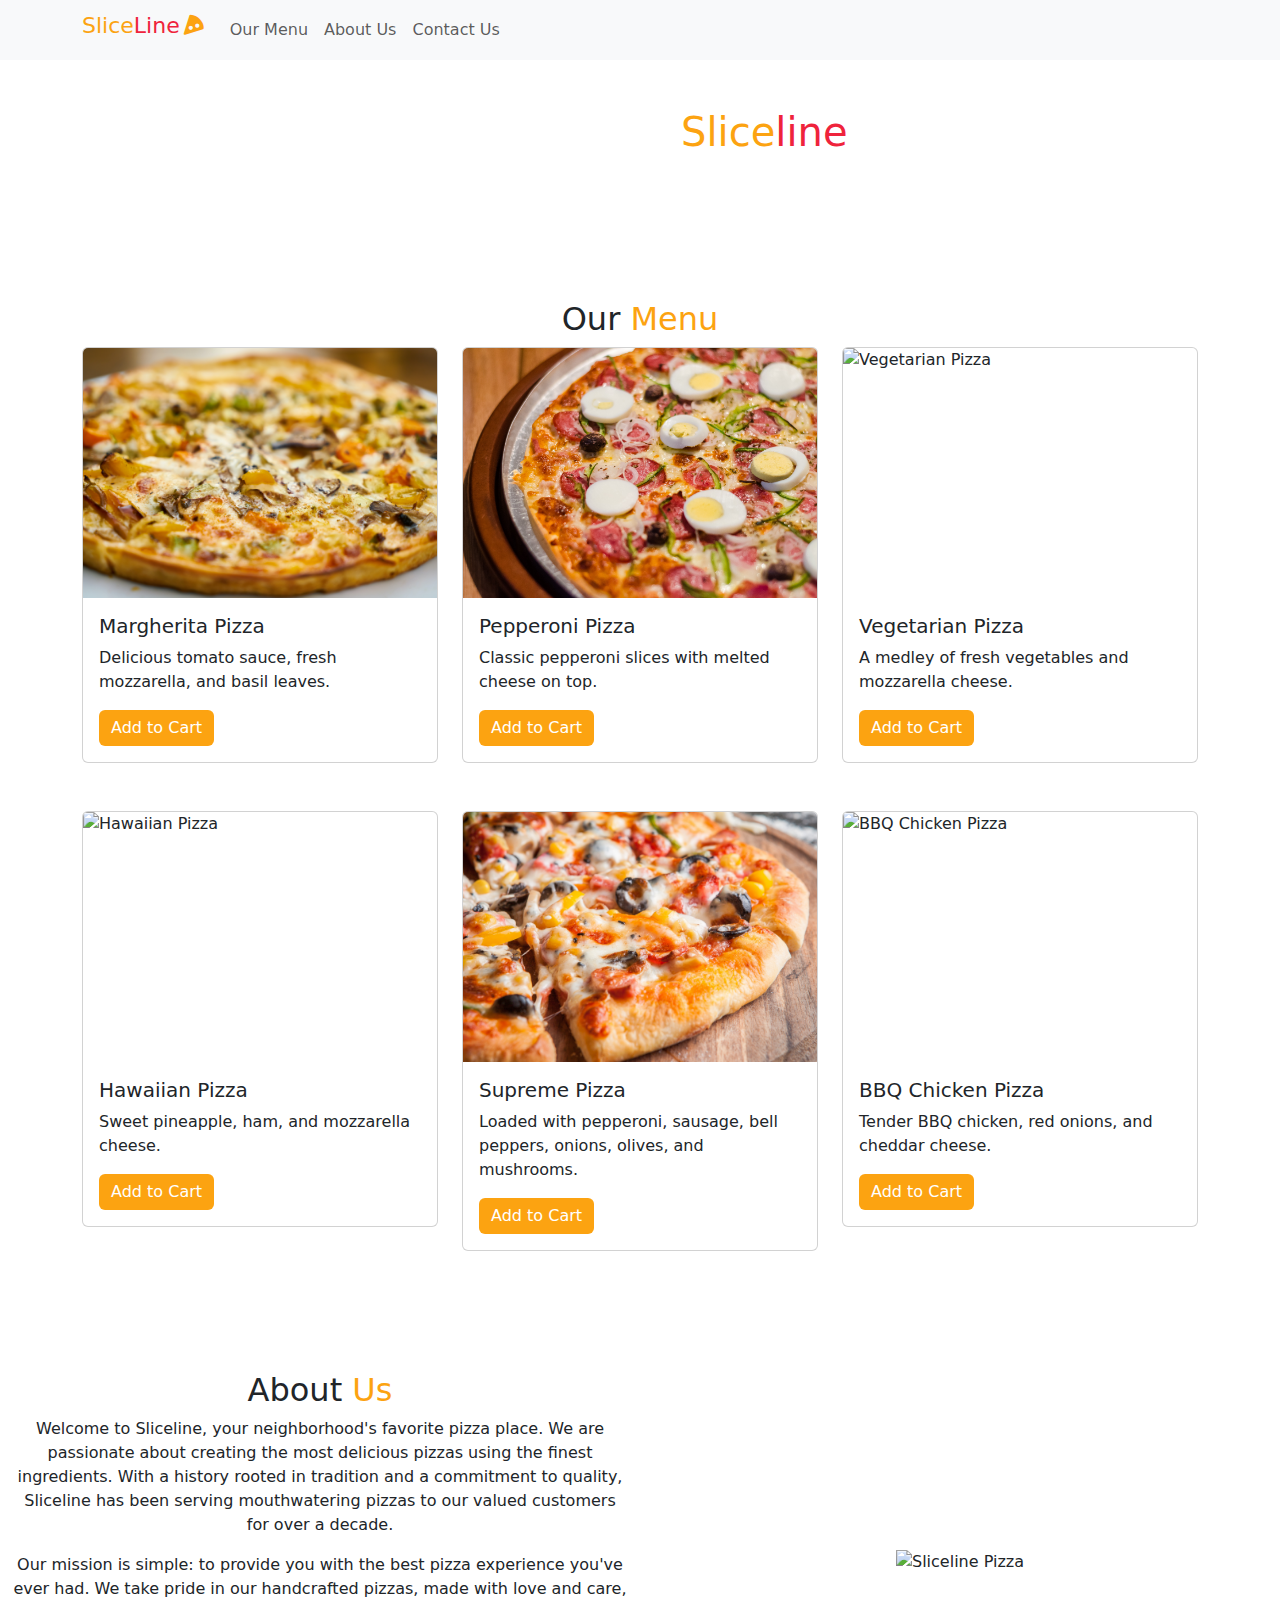
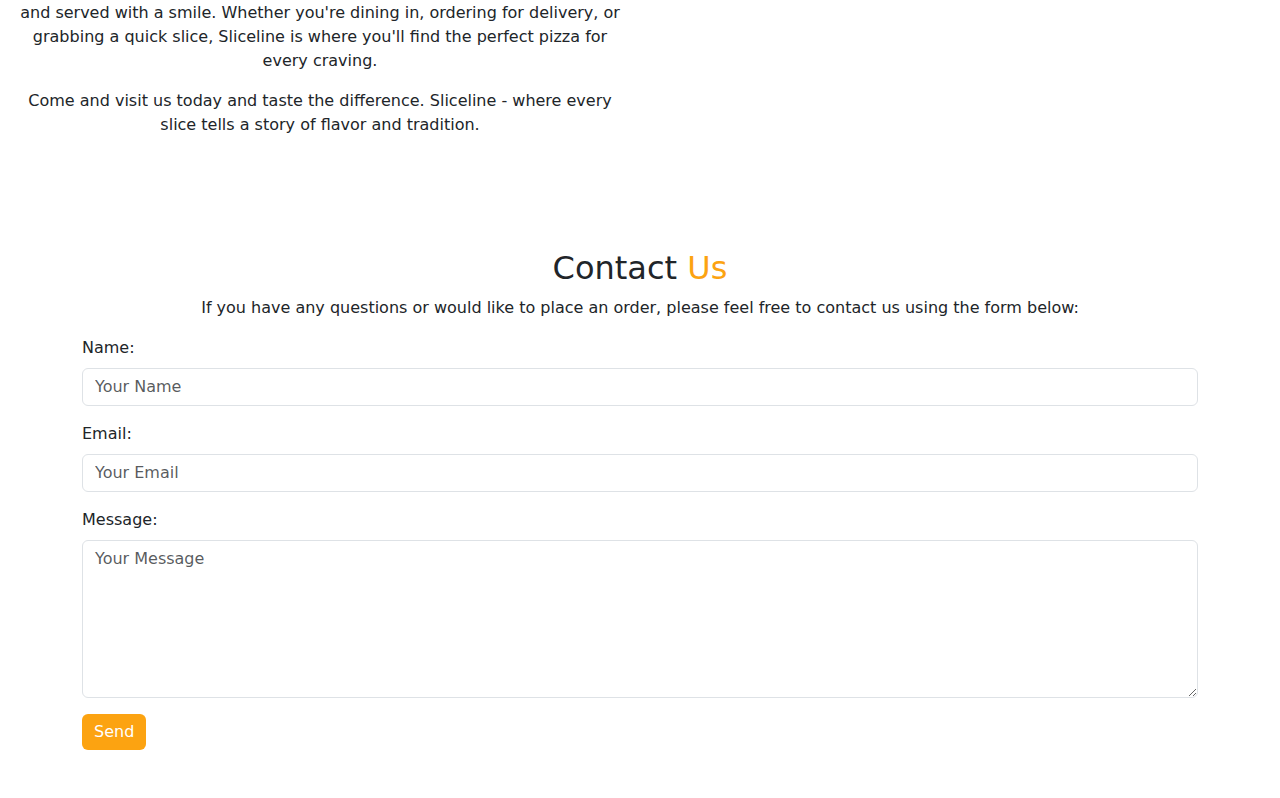
==== index.html @ e51978d9 "Updated the NavLinks" ====
<!DOCTYPE html>
<html lang="en">
<head>
    <meta charset="UTF-8">
    <meta name="viewport" content="width=device-width, initial-scale=1.0">
    <title>Sliceline - Best Pizza in Town</title>
    <link href='https://unpkg.com/boxicons@2.1.4/css/boxicons.min.css' rel='stylesheet'>
    <!-- Add Bootstrap 5 CSS -->
    <link rel="stylesheet" href="https://cdn.jsdelivr.net/npm/bootstrap@5.2.3/dist/css/bootstrap.min.css">
    <link rel="stylesheet" href="https://cdn.jsdelivr.net/npm/bootstrap@5.5.0/dist/css/bootstrap.min.css">
    <!-- Link to your custom CSS file (styles.css) if needed -->
    <link rel="stylesheet" type="text/css" href="main.css">
</head>
<body>

    <!-- Navigation Bar -->
    <nav class="navbar navbar-expand-lg navbar-light bg-light">
        <div class="container">
            <a class="navbar-brand" href="#"><h4 class="logo">Slice<span>Line</span> <i class='bx bxs-pizza'></i></h4></a>
            <button class="navbar-toggler" type="button" data-bs-toggle="collapse" data-bs-target="#navbarNav" aria-controls="navbarNav" aria-expanded="false" aria-label="Toggle navigation">
                <span class="navbar-toggler-icon"></span>
            </button>
            <div class="collapse navbar-collapse" id="navbarNav">
                <ul class="navbar-nav ml-auto">
                    <li class="nav-item">
                        <a class="nav-link" href="#about">Our Menu</a>
                    </li>
                    <li class="nav-item">
                        <a class="nav-link" href="#menu">About Us</a>
                    </li>
                    <li class="nav-item">
                        <a class="nav-link" href="#contact">Contact Us</a>
                    </li>
                </ul>
            </div>
        </div>
    </nav>

    <!-- Header -->
    <header class="text-center py-5">
        <h1>Welcome to <span>Slice</span><span class="span2">line</span></h1>
        <p>Your go-to destination for the best pizza in town!</p>
    </header>

    <!-- Our Menu Section -->
    <section id="menu" class="container py-5">
        <h2 class="text-center">Our <span>Menu</span></h2>
        <div id="menu-items" class="row row-cols-1 row-cols-md-3 g-4"></div>
    </section>
    

        <!-- About Us Section -->
<section id="about" class="container-fluid py-5">
    <div class="row justify-content-center align-items-center">
        <div class="col-lg-6 text-center">
            <h2>About <span>Us</span></h2>
            <p>Welcome to Sliceline, your neighborhood's favorite pizza place. We are passionate about creating the most delicious pizzas using the finest ingredients. With a history rooted in tradition and a commitment to quality, Sliceline has been serving mouthwatering pizzas to our valued customers for over a decade.</p>
            <p>Our mission is simple: to provide you with the best pizza experience you've ever had. We take pride in our handcrafted pizzas, made with love and care, and served with a smile. Whether you're dining in, ordering for delivery, or grabbing a quick slice, Sliceline is where you'll find the perfect pizza for every craving.</p>
            <p>Come and visit us today and taste the difference. Sliceline - where every slice tells a story of flavor and tradition.</p>
        </div>
        <div class="col-lg-6 text-center">
            <img src="./Images/bbq-chicken.jpg" alt="Sliceline Pizza" class="img-fluid">
        </div>
    </div>
</section>

    
    <!-- Contact Us Section -->
    <section id="contact" class="container py-5">
        <h2 class="text-center">Contact <span>Us</span></h2>
        <p class="text-center">If you have any questions or would like to place an order, please feel free to contact us using the form below:</p>

        <!-- Contact Form -->
        <form>
            <div class="mb-3">
                <label for="name" class="form-label">Name:</label>
                <input type="text" class="form-control" id="name" placeholder="Your Name" required>
            </div>
            <div class="mb-3">
                <label for="email" class="form-label">Email:</label>
                <input type="email" class="form-control" id="email" placeholder="Your Email" required>
            </div>
            <div class="mb-3">
                <label for="message" class="form-label">Message:</label>
                <textarea class="form-control" id="message" rows="6" placeholder="Your Message" required></textarea>
            </div>
            <button type="submit" class="btn btn-primary">Send</button>
        </form>
    </section>

    <!-- Add Bootstrap 5 JS and Popper.js (if needed) -->
    <script src="./script.js"></script>
    <script src="https://cdn.jsdelivr.net/npm/bootstrap@5.2.3/dist/js/bootstrap.min.js"></script>
    <script src="https://cdn.jsdelivr.net/npm/@popperjs/core@2.11.6/dist/umd/popper.min.js"></script>
    <script src="https://cdn.jsdelivr.net/npm/bootstrap@5.5.0/dist/js/bootstrap.min.js"></script>
</body>
</html>
---- main.css ----
:root
{
    --black: #000000;
    --blue: #14213D;
    --red: #ef233c;
    --orange: #FCA311;
    --orangyish-yellow: hsla(37, 100%, 51%, 0.7);
    --gray: #E5E5E5;
    --white: #FFFFFF;
}

header {
    background-image: url('./Images/bg.jpg'); /* Replace with your image file path */
    background-size: cover;
    background-position: center;
    color: #fff;
}
nav
{
    top: 0;
    display: flex;
    justify-content: space-between;
    align-items: center;
    padding: 10px 5%;
}

h4
{
    font-size: 22px;
    display: flex;
    align-items: center;
    color: var(--orange);
}

nav h4 span
{
    color: var(--red);
}

nav h4 i
{
    font-size: 26px;
    color: var(--orange);
}


span
{
    color: var(--orange);
}


.span2
{
    color: var(--red);
}

#menu-items img
{
    height: 250px;
    object-fit: cover;
}

.btn
{
    background: var(--orange);
    border: none;
    transition: transform 0.2s ease;
}

.btn:hover
{
    background: var(--orangyish-yellow);
    
}


#about img
{
    height: 450px;
    width: 600px;
    object-fit: cover;
}
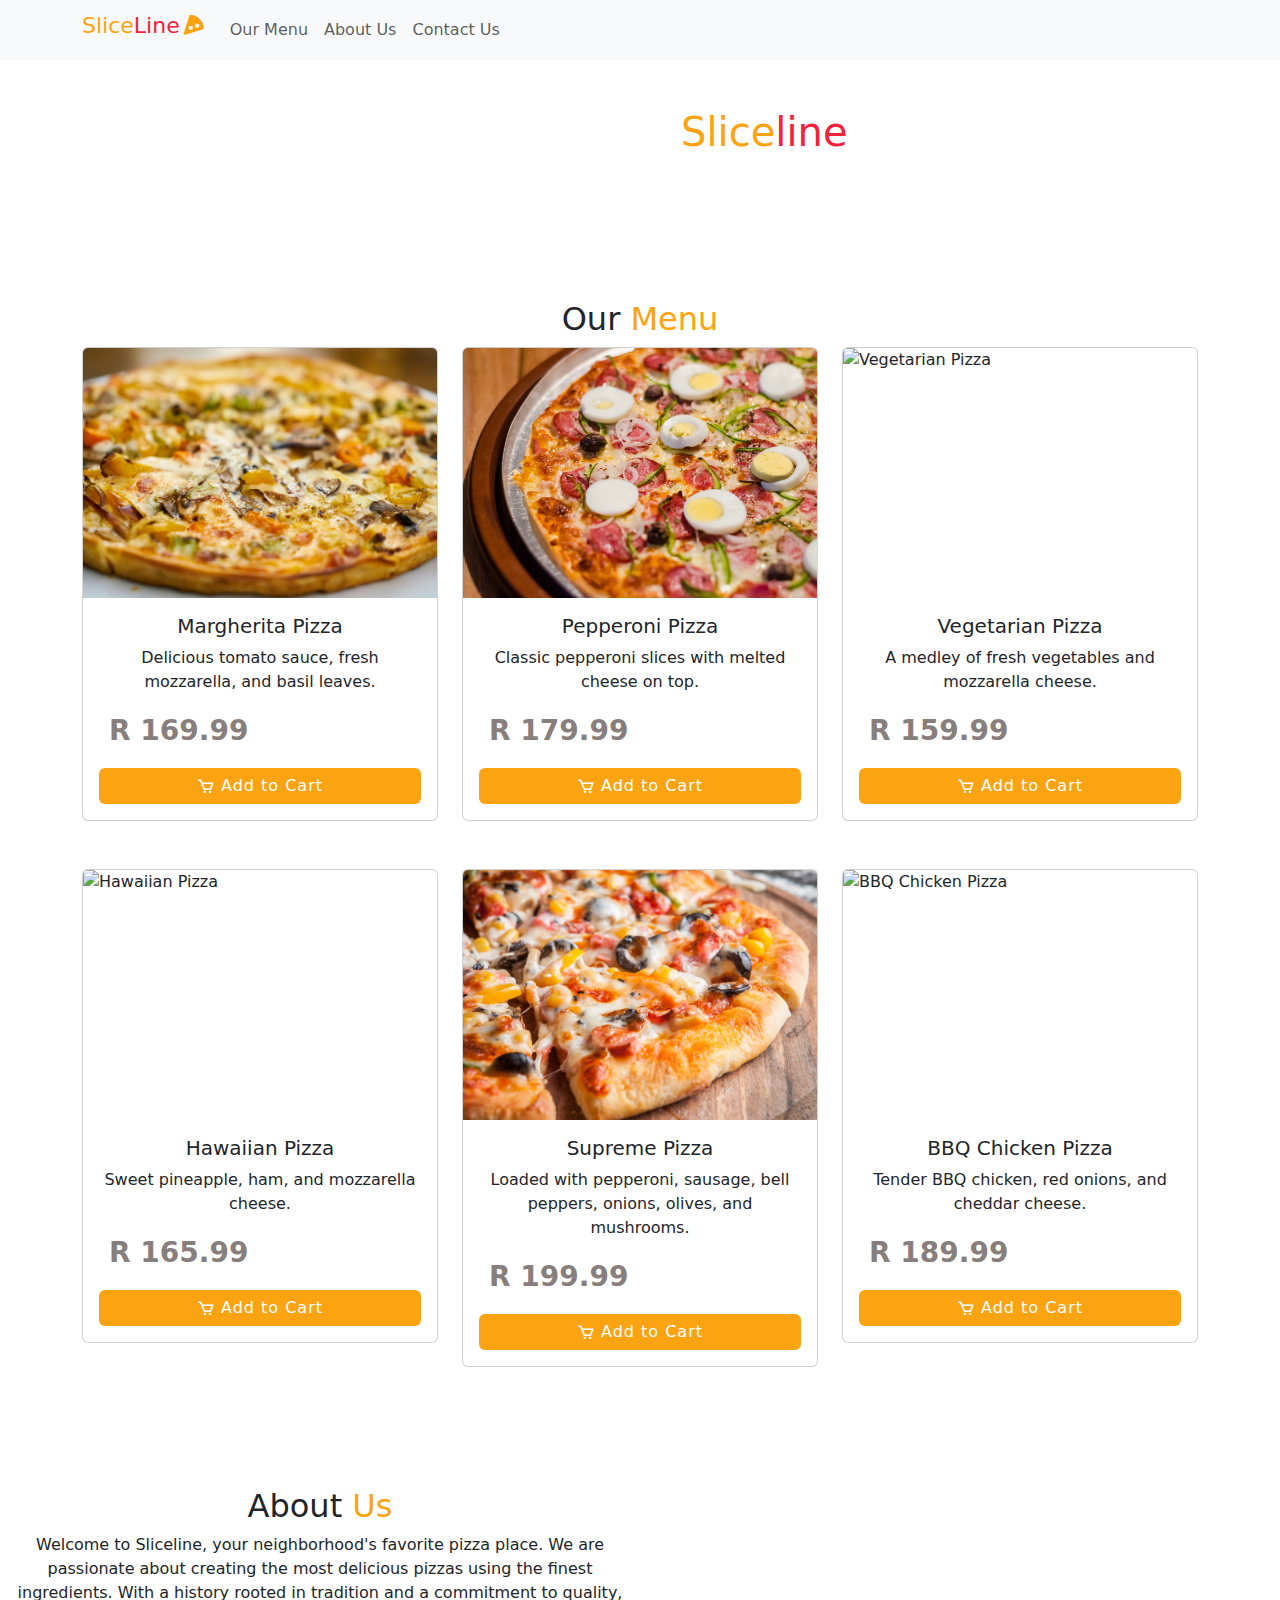
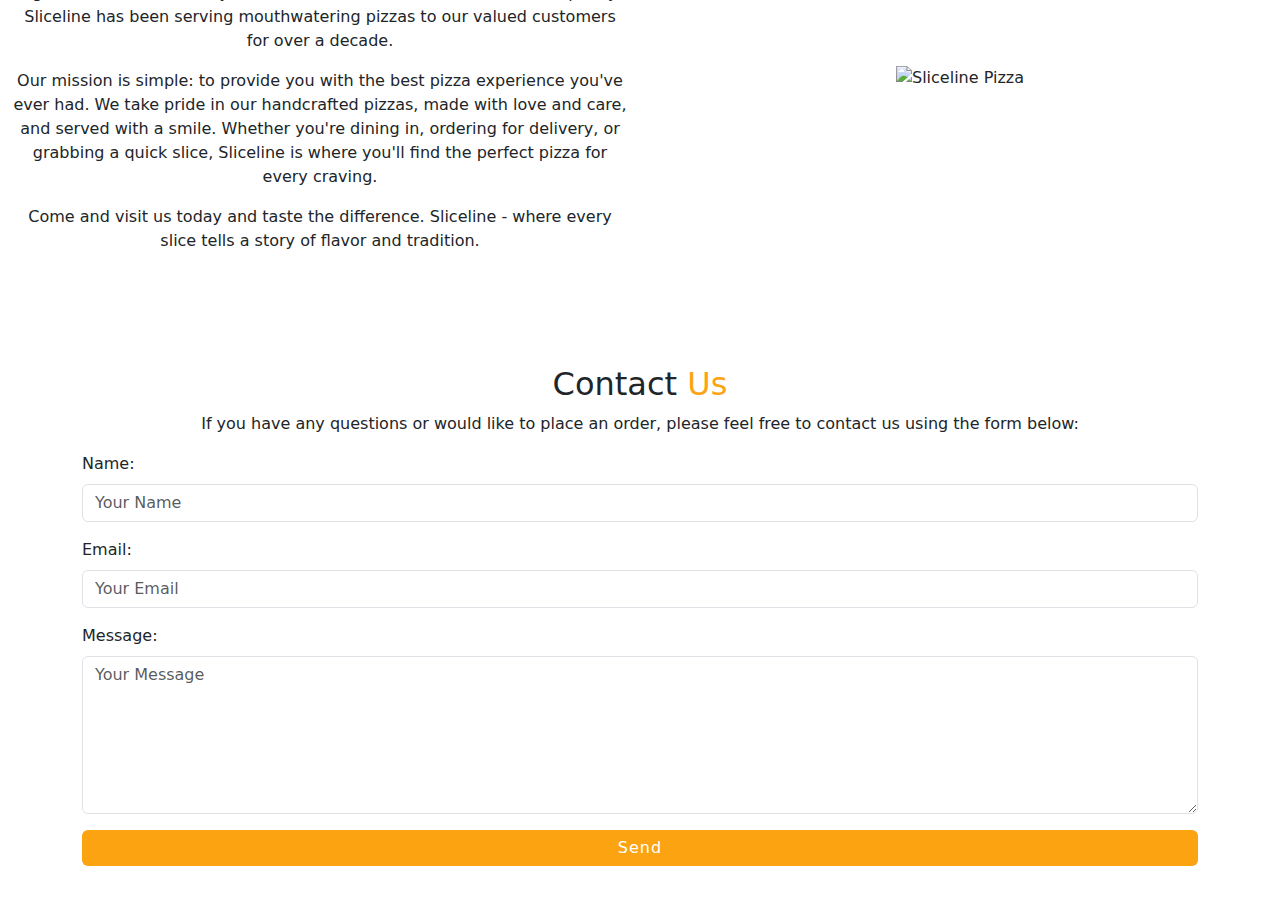
==== commit 5db269b5: "Added a price to the pizzas" ====
--- a/index.html
+++ b/index.html
@@ -7,7 +7,6 @@
     <link href='https://unpkg.com/boxicons@2.1.4/css/boxicons.min.css' rel='stylesheet'>
     <!-- Add Bootstrap 5 CSS -->
     <link rel="stylesheet" href="https://cdn.jsdelivr.net/npm/bootstrap@5.2.3/dist/css/bootstrap.min.css">
-    <link rel="stylesheet" href="https://cdn.jsdelivr.net/npm/bootstrap@5.5.0/dist/css/bootstrap.min.css">
     <!-- Link to your custom CSS file (styles.css) if needed -->
     <link rel="stylesheet" type="text/css" href="main.css">
 </head>
@@ -23,10 +22,10 @@
             <div class="collapse navbar-collapse" id="navbarNav">
                 <ul class="navbar-nav ml-auto">
                     <li class="nav-item">
-                        <a class="nav-link" href="#about">Our Menu</a>
+                        <a class="nav-link" href="#menu">Our Menu</a>
                     </li>
                     <li class="nav-item">
-                        <a class="nav-link" href="#menu">About Us</a>
+                        <a class="nav-link" href="#about">About Us</a>
                     </li>
                     <li class="nav-item">
                         <a class="nav-link" href="#contact">Contact Us</a>
@@ -92,6 +91,6 @@
     <script src="./script.js"></script>
     <script src="https://cdn.jsdelivr.net/npm/bootstrap@5.2.3/dist/js/bootstrap.min.js"></script>
     <script src="https://cdn.jsdelivr.net/npm/@popperjs/core@2.11.6/dist/umd/popper.min.js"></script>
-    <script src="https://cdn.jsdelivr.net/npm/bootstrap@5.5.0/dist/js/bootstrap.min.js"></script>
+    
 </body>
 </html>
--- a/main.css
+++ b/main.css
@@ -63,8 +63,13 @@
 
 .btn
 {
+    width: 100%;
     background: var(--orange);
     border: none;
+    display: flex;
+    justify-content: center;
+    align-items: center;
+    letter-spacing: 1px;
     transition: transform 0.2s ease;
 }
 
@@ -74,10 +79,35 @@
     
 }
 
+.btn i{
+    font-size: 18px;
+    margin-right: 5px;
+}
 
 #about img
 {
     height: 450px;
     width: 600px;
     object-fit: cover;
-}+}
+
+
+.price-label {
+    font-size: 28px; 
+    padding-left: 10px;
+    color: #726865de; 
+    font-weight: bold; 
+    text-transform: uppercase; 
+    margin-top: 10px; 
+}
+
+/* Center align card headings */
+.card-title {
+    text-align: center;
+}
+
+/* Add padding to card descriptions */
+.card-description {
+    
+    text-align: center;
+}
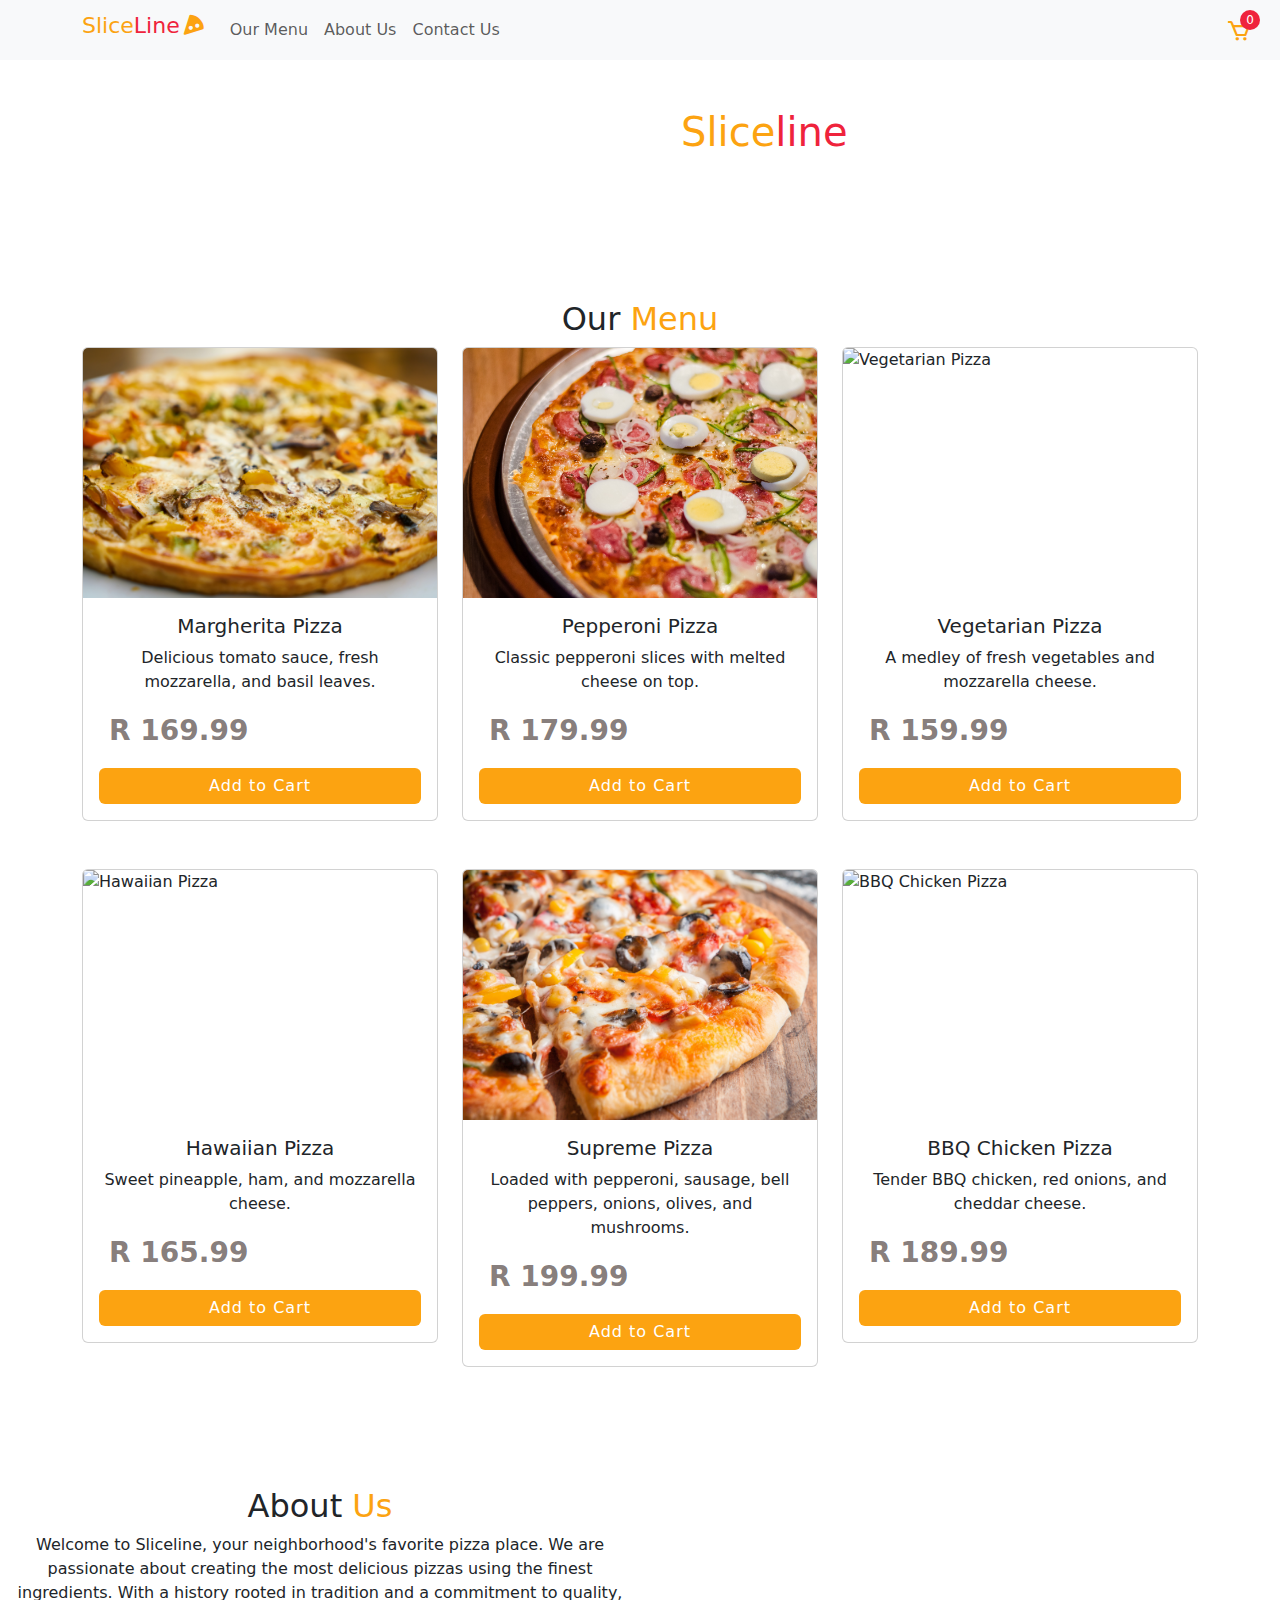
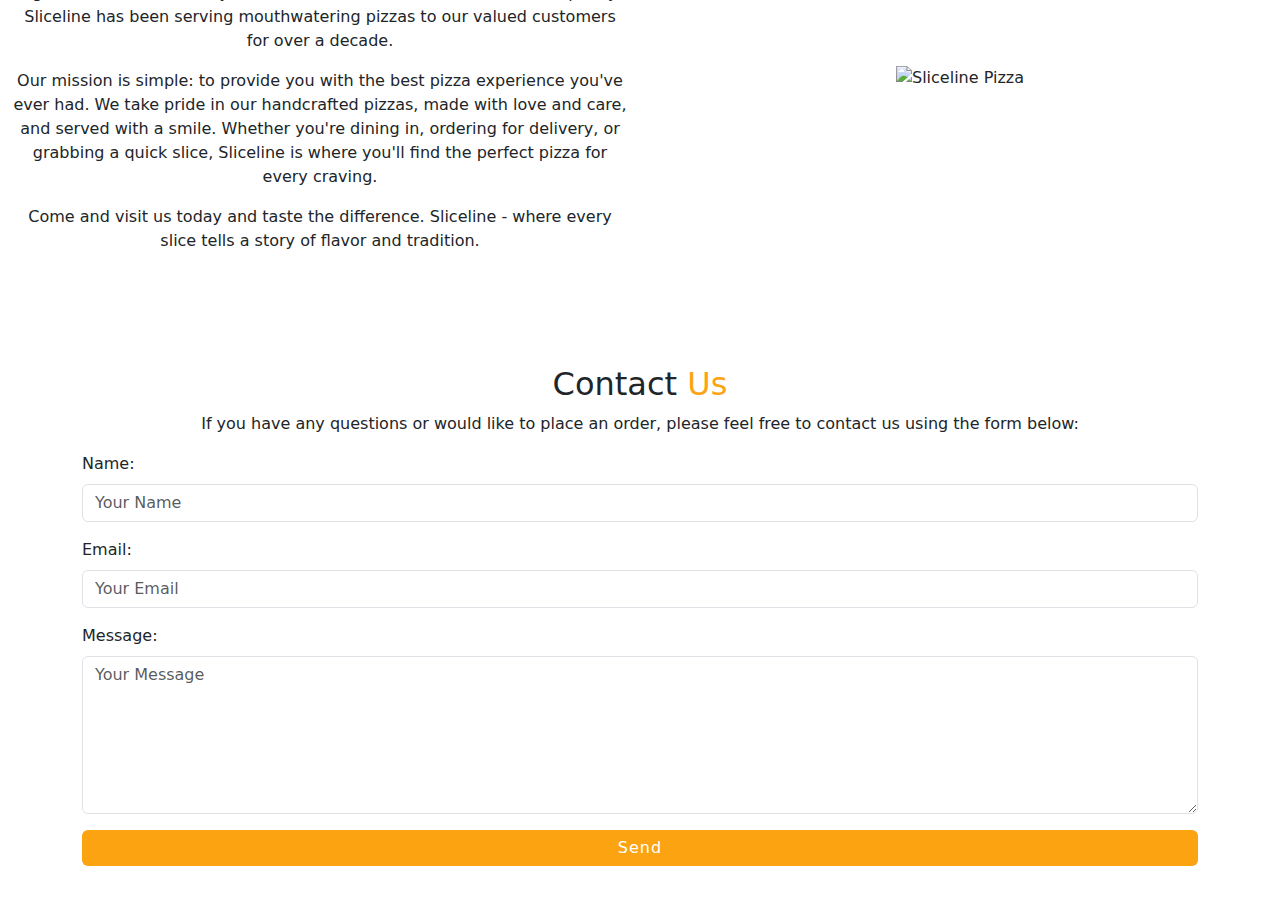
==== commit ea225500: "Added a cart" ====
--- a/index.html
+++ b/index.html
@@ -29,6 +29,13 @@
                     </li>
                     <li class="nav-item">
                         <a class="nav-link" href="#contact">Contact Us</a>
+                    </li>
+                    <li class="cart-icon nav-item">
+                        <a href="#" class="nav-link">
+                            <i class="bx bx-cart">
+                            </i>
+                        </a>
+                        <span class="cart-item-count">0</span>
                     </li>
                 </ul>
             </div>
--- a/main.css
+++ b/main.css
@@ -7,6 +7,11 @@
     --orangyish-yellow: hsla(37, 100%, 51%, 0.7);
     --gray: #E5E5E5;
     --white: #FFFFFF;
+}
+
+*, *::before, *::after
+{
+    border: none;
 }
 
 header {
@@ -22,6 +27,7 @@
     justify-content: space-between;
     align-items: center;
     padding: 10px 5%;
+    position: relative;
 }
 
 h4
@@ -54,6 +60,36 @@
 {
     color: var(--red);
 }
+
+.cart-icon {
+    position: absolute;
+    right: 0; /* Align the cart icon to the right */
+    margin-right: 20px; /* Add some right margin for spacing */
+}
+
+/* Style the cart icon */
+.cart-icon a i {
+    font-size: 26px; /* Adjust the icon size */
+    color: var(--orange); /* Set the icon color */
+}
+
+
+/* Position the cart item count */
+.cart-item-count {
+    position: absolute;
+    top: 0;
+    right: 0;
+    background-color: var(--red); /* Background color for the item count */
+    color: white; /* Text color for the item count */
+    font-size: 12px; /* Adjust the font size as needed */
+    width: 20px; /* Adjust the width as needed */
+    height: 20px; /* Adjust the height as needed */
+    border-radius: 50%; /* Make it a circle */
+    text-align: center; /* Center the text horizontally */
+    line-height: 20px; /* Center the text vertically */
+    z-index: 2; /* Ensure it's above the cart icon */
+}
+
 
 #menu-items img
 {
@@ -111,3 +147,12 @@
     
     text-align: center;
 }
+
+
+@media (max-width: 786px) {
+    .cart-icon
+    {
+        bottom: 0;
+        padding-right: 5px;
+    }
+}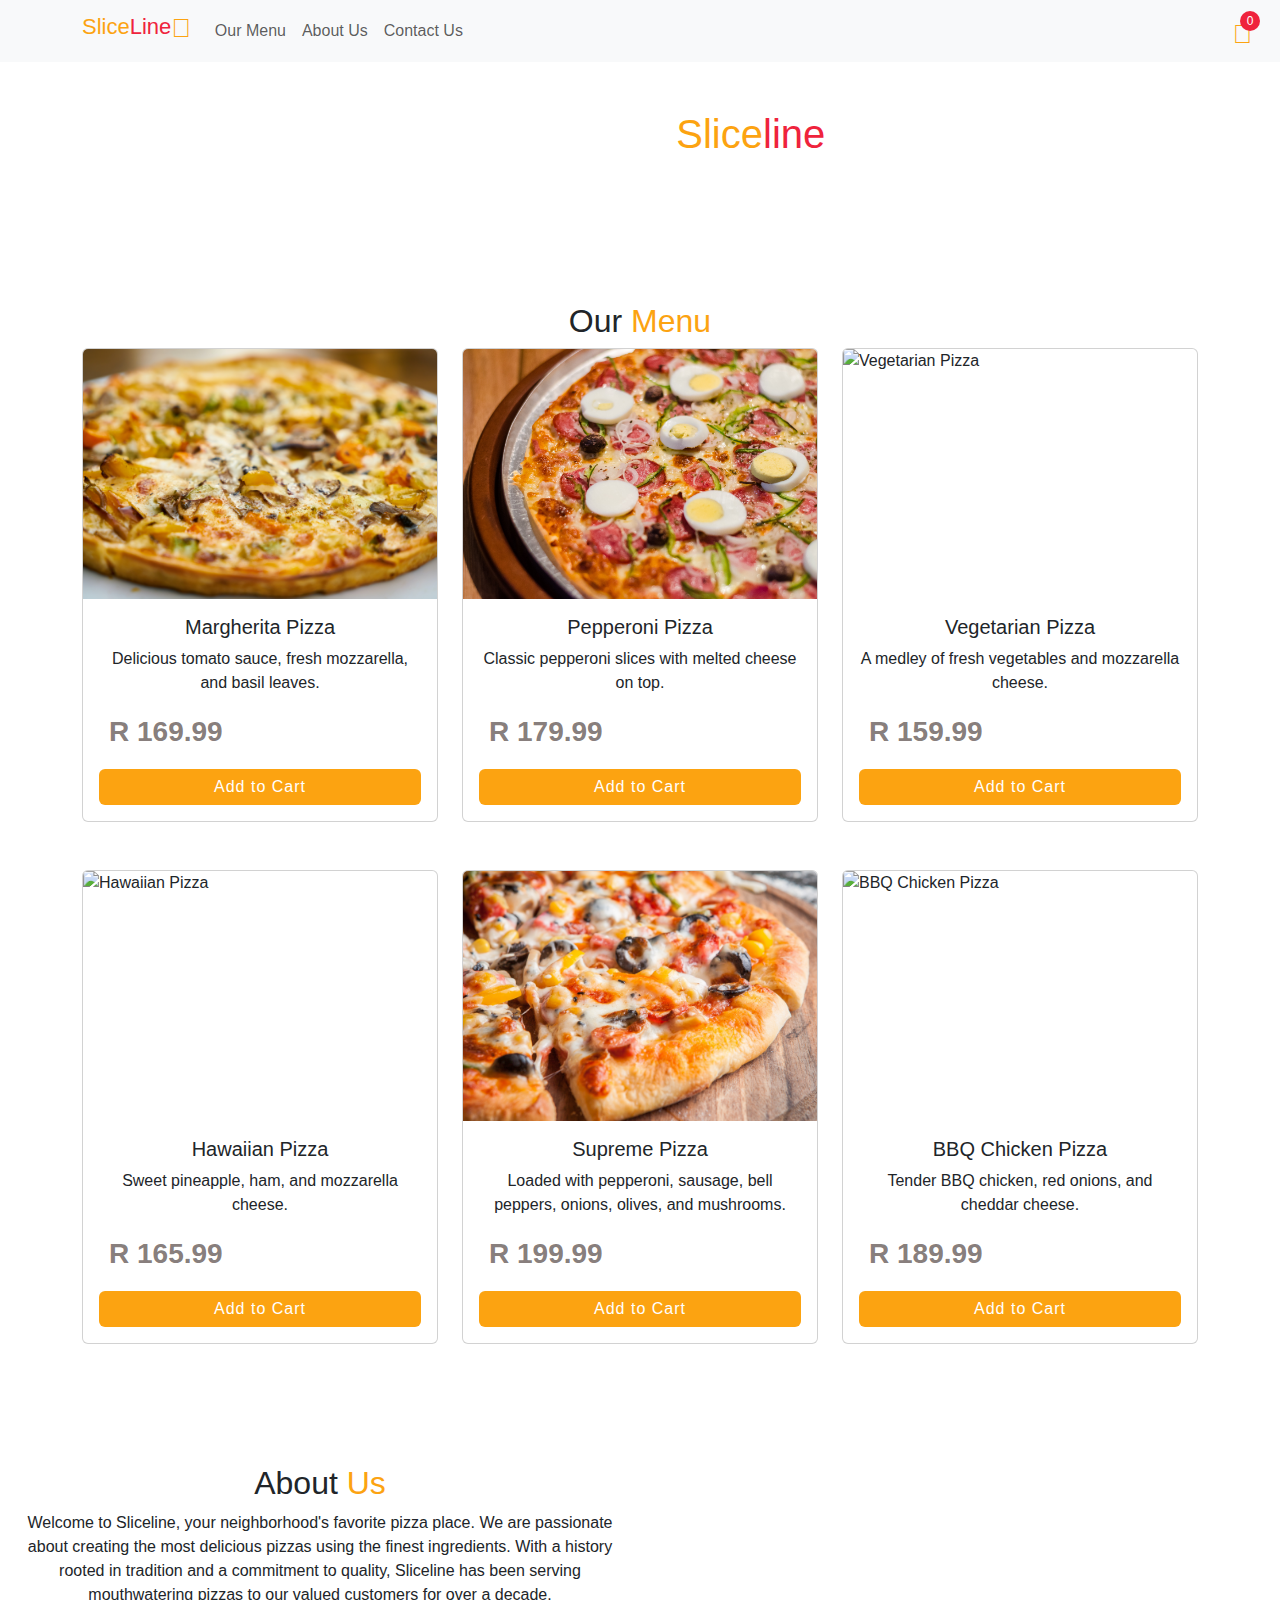
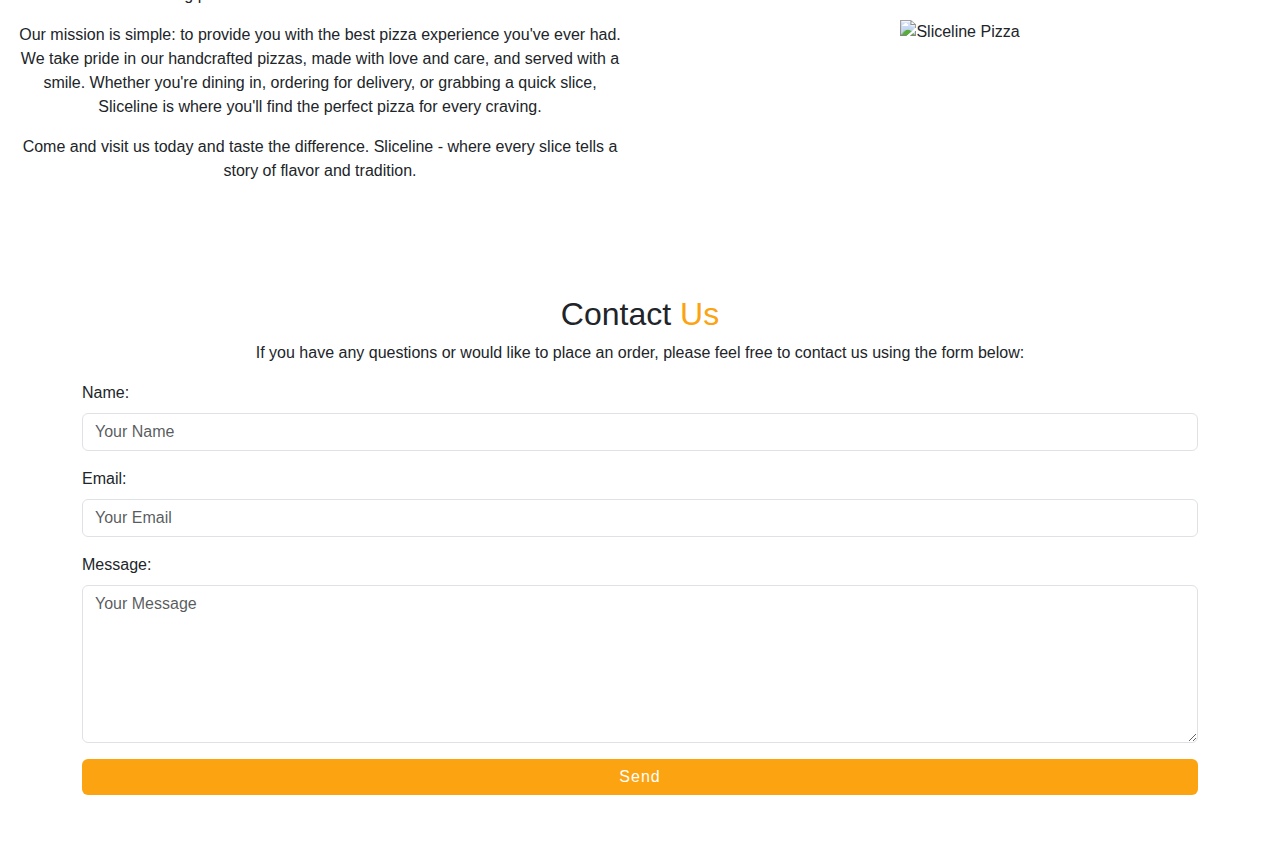
==== commit b787d6c3: "Created a checkout page" ====
--- a/index.html
+++ b/index.html
@@ -3,12 +3,12 @@
 <head>
     <meta charset="UTF-8">
     <meta name="viewport" content="width=device-width, initial-scale=1.0">
-    <title>Sliceline - Best Pizza in Town</title>
+    <title>Sliceline | Best Pizza in Town</title>
     <link href='https://unpkg.com/boxicons@2.1.4/css/boxicons.min.css' rel='stylesheet'>
     <!-- Add Bootstrap 5 CSS -->
     <link rel="stylesheet" href="https://cdn.jsdelivr.net/npm/bootstrap@5.2.3/dist/css/bootstrap.min.css">
     <!-- Link to your custom CSS file (styles.css) if needed -->
-    <link rel="stylesheet" type="text/css" href="main.css">
+    <link rel="stylesheet" type="text/css" href="./CSS/main.css">
 </head>
 <body>
 
@@ -31,7 +31,7 @@
                         <a class="nav-link" href="#contact">Contact Us</a>
                     </li>
                     <li class="cart-icon nav-item">
-                        <a href="#" class="nav-link">
+                        <a href="./cart.html" class="nav-link">
                             <i class="bx bx-cart">
                             </i>
                         </a>
@@ -95,7 +95,7 @@
     </section>
 
     <!-- Add Bootstrap 5 JS and Popper.js (if needed) -->
-    <script src="./script.js"></script>
+    <script src="./JS/script.js"></script>
     <script src="https://cdn.jsdelivr.net/npm/bootstrap@5.2.3/dist/js/bootstrap.min.js"></script>
     <script src="https://cdn.jsdelivr.net/npm/@popperjs/core@2.11.6/dist/umd/popper.min.js"></script>
     
--- a/CSS/main.css
+++ b/CSS/main.css
@@ -0,0 +1,159 @@
+:root
+{
+    --black: #000000;
+    --blue: #14213D;
+    --red: #ef233c;
+    --orange: #FCA311;
+    --orangyish-yellow: hsla(37, 100%, 51%, 0.7);
+    --gray: #E5E5E5;
+    --white: #FFFFFF;
+}
+
+*, *::before, *::after
+{
+    border: none;
+    font-family: 'Ubuntu', sans-serif;
+}
+
+header {
+    background-image: url('../Images/bg.jpg'); /* Replace with your image file path */
+    background-size: cover;
+    background-position: center;
+    color: #fff;
+}
+nav
+{
+    top: 0;
+    display: flex;
+    justify-content: space-between;
+    align-items: center;
+    padding: 10px 5%;
+    position: relative;
+}
+
+h4
+{
+    font-size: 22px;
+    display: flex;
+    align-items: center;
+    color: var(--orange);
+}
+
+nav h4 span
+{
+    color: var(--red);
+}
+
+nav h4 i
+{
+    font-size: 26px;
+    color: var(--orange);
+}
+
+
+span
+{
+    color: var(--orange);
+}
+
+
+.span2
+{
+    color: var(--red);
+}
+
+.cart-icon {
+    position: absolute;
+    right: 0; /* Align the cart icon to the right */
+    margin-right: 20px; /* Add some right margin for spacing */
+}
+
+/* Style the cart icon */
+.cart-icon a i {
+    font-size: 26px; /* Adjust the icon size */
+    color: var(--orange); /* Set the icon color */
+}
+
+
+/* Position the cart item count */
+.cart-item-count {
+    position: absolute;
+    top: 0;
+    right: 0;
+    background-color: var(--red); /* Background color for the item count */
+    color: white; /* Text color for the item count */
+    font-size: 12px; /* Adjust the font size as needed */
+    width: 20px; /* Adjust the width as needed */
+    height: 20px; /* Adjust the height as needed */
+    border-radius: 50%; /* Make it a circle */
+    text-align: center; /* Center the text horizontally */
+    line-height: 20px; /* Center the text vertically */
+    z-index: 2; /* Ensure it's above the cart icon */
+}
+
+
+#menu-items img
+{
+    height: 250px;
+    object-fit: cover;
+}
+
+.btn
+{
+    width: 100%;
+    background: var(--orange);
+    border: none;
+    display: flex;
+    justify-content: center;
+    align-items: center;
+    letter-spacing: 1px;
+    transition: transform 0.2s ease;
+}
+
+.btn:hover
+{
+    background: var(--orangyish-yellow);
+    
+}
+
+.btn i{
+    font-size: 18px;
+    margin-right: 5px;
+}
+
+#about img
+{
+    height: 450px;
+    width: 600px;
+    object-fit: cover;
+}
+
+
+.price-label {
+    font-size: 28px; 
+    padding-left: 10px;
+    color: #726865de; 
+    font-weight: bold; 
+    text-transform: uppercase; 
+    margin-top: 10px; 
+}
+
+/* Center align card headings */
+.card-title {
+    text-align: center;
+}
+
+/* Add padding to card descriptions */
+.card-description {
+    
+    text-align: center;
+}
+
+
+@media (max-width: 991px) {
+    .cart-icon
+    {
+        bottom: 0;
+        padding-right: 5px;
+    }
+}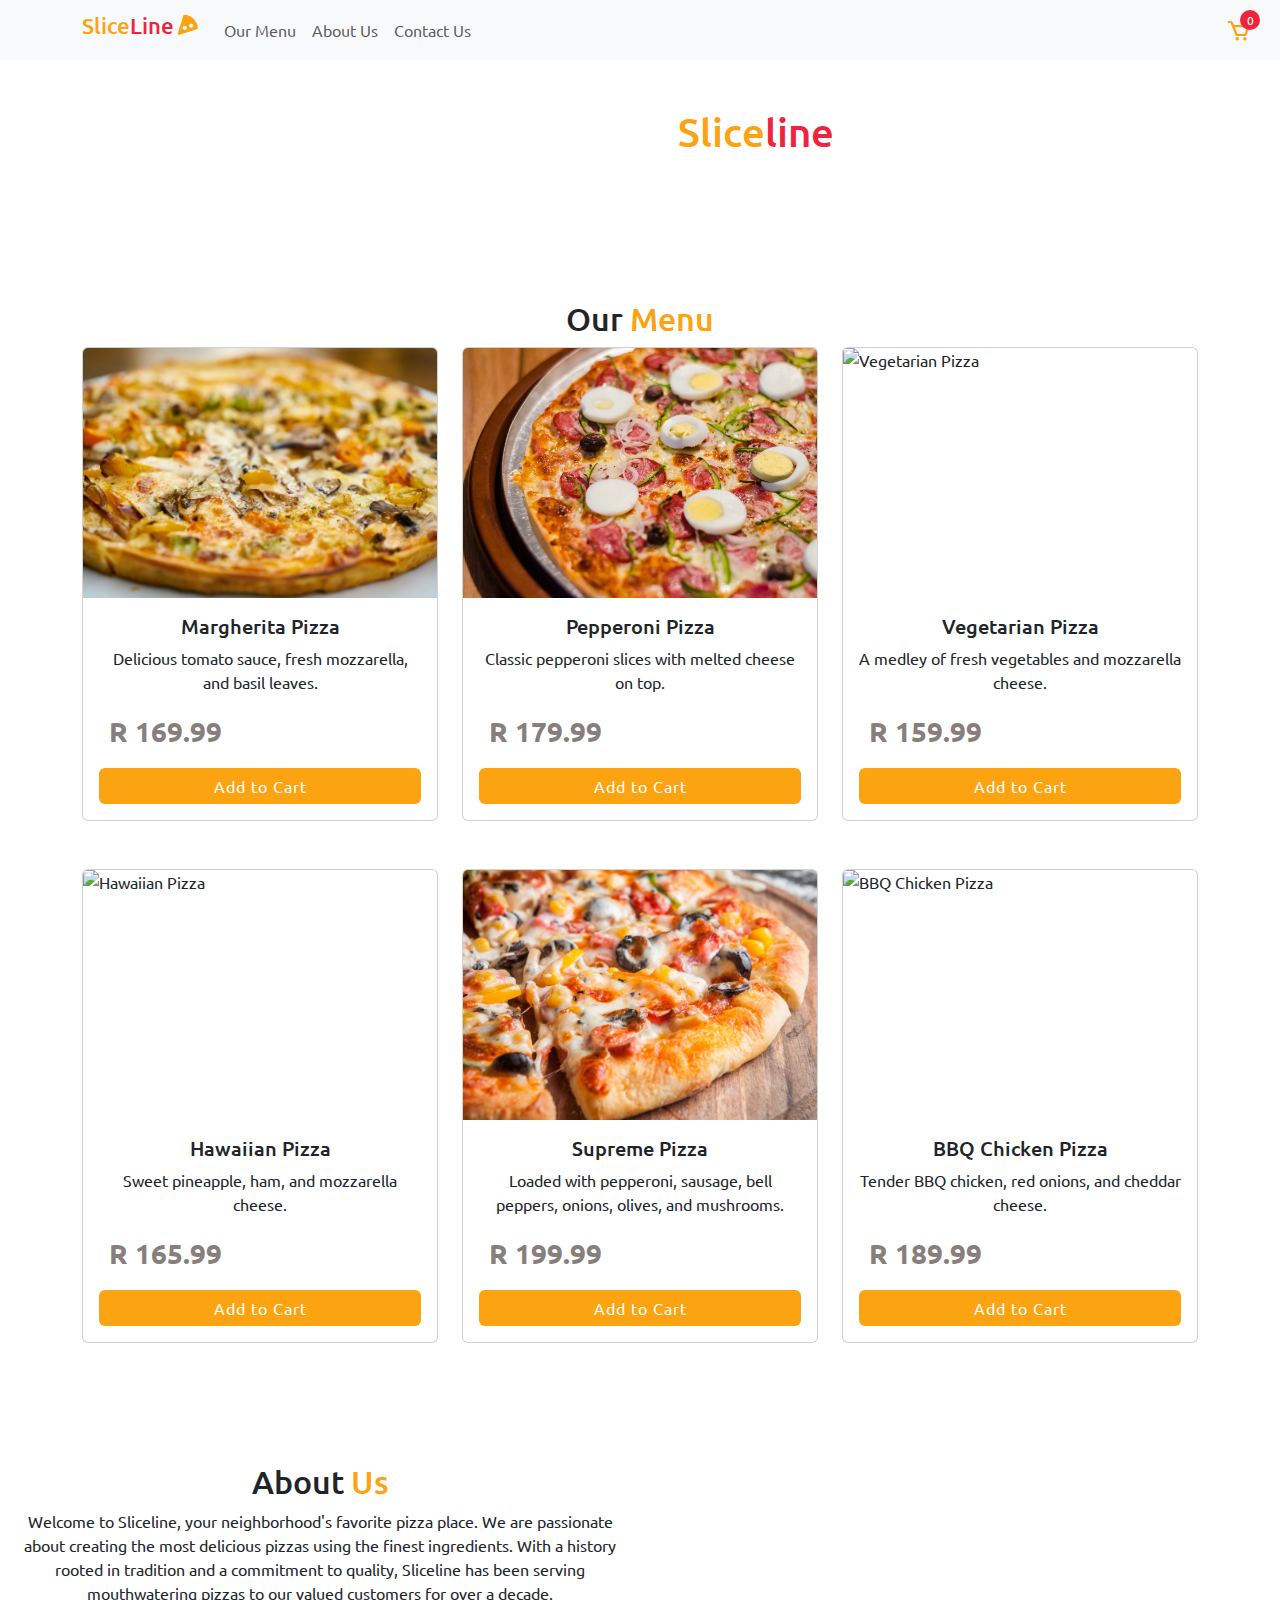
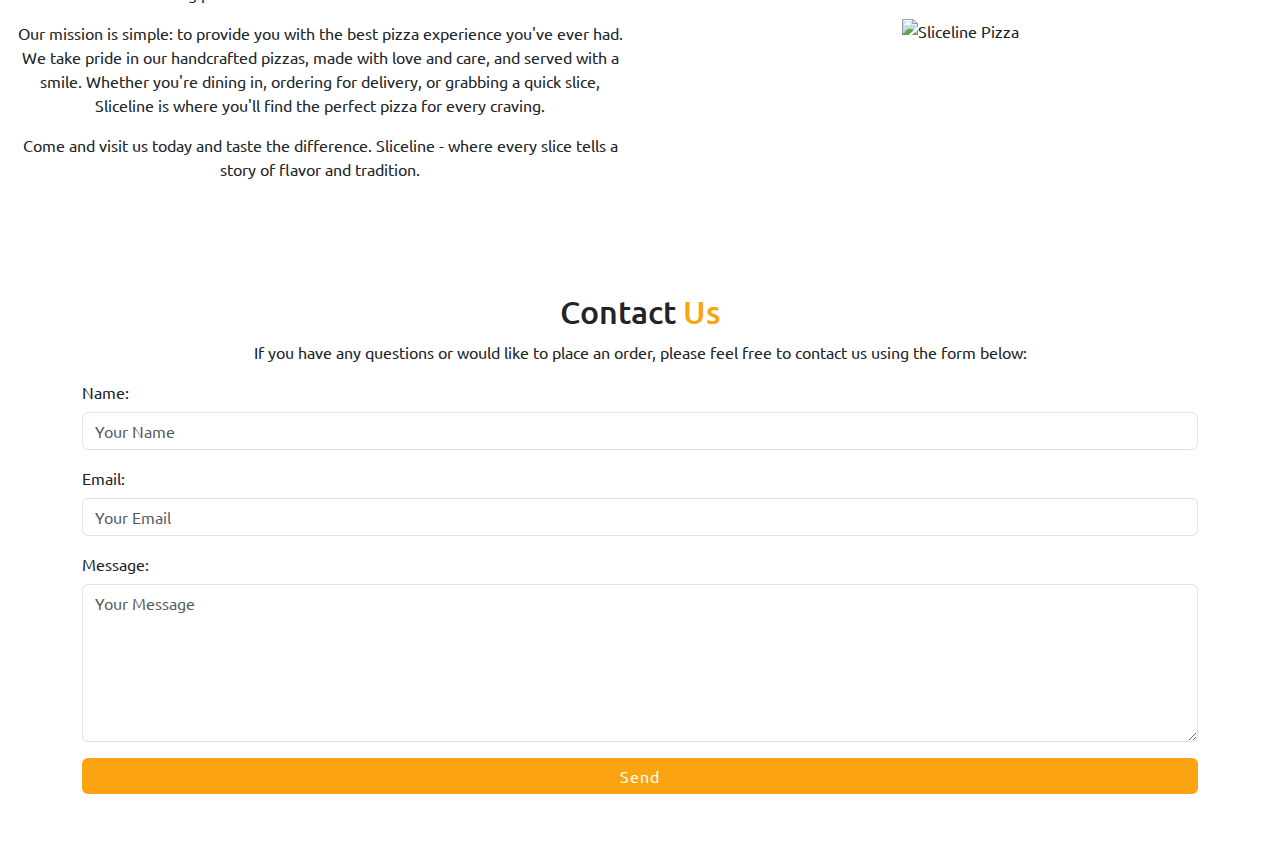
==== commit 79649082: "updated the checkout page" ====
--- a/index.html
+++ b/index.html
@@ -3,12 +3,15 @@
 <head>
     <meta charset="UTF-8">
     <meta name="viewport" content="width=device-width, initial-scale=1.0">
-    <title>Sliceline | Best Pizza in Town</title>
+    <title>Sliceline - Best Pizza in Town</title>
     <link href='https://unpkg.com/boxicons@2.1.4/css/boxicons.min.css' rel='stylesheet'>
     <!-- Add Bootstrap 5 CSS -->
     <link rel="stylesheet" href="https://cdn.jsdelivr.net/npm/bootstrap@5.2.3/dist/css/bootstrap.min.css">
+    
     <!-- Link to your custom CSS file (styles.css) if needed -->
     <link rel="stylesheet" type="text/css" href="./CSS/main.css">
+
+    
 </head>
 <body>
 
--- a/CSS/main.css
+++ b/CSS/main.css
@@ -1,3 +1,5 @@
+@import url('https://fonts.googleapis.com/css2?family=Ubuntu:wght@300;500;700&display=swap');
+
 :root
 {
     --black: #000000;
@@ -9,7 +11,7 @@
     --white: #FFFFFF;
 }
 
-*, *::before, *::after
+*
 {
     border: none;
     font-family: 'Ubuntu', sans-serif;
